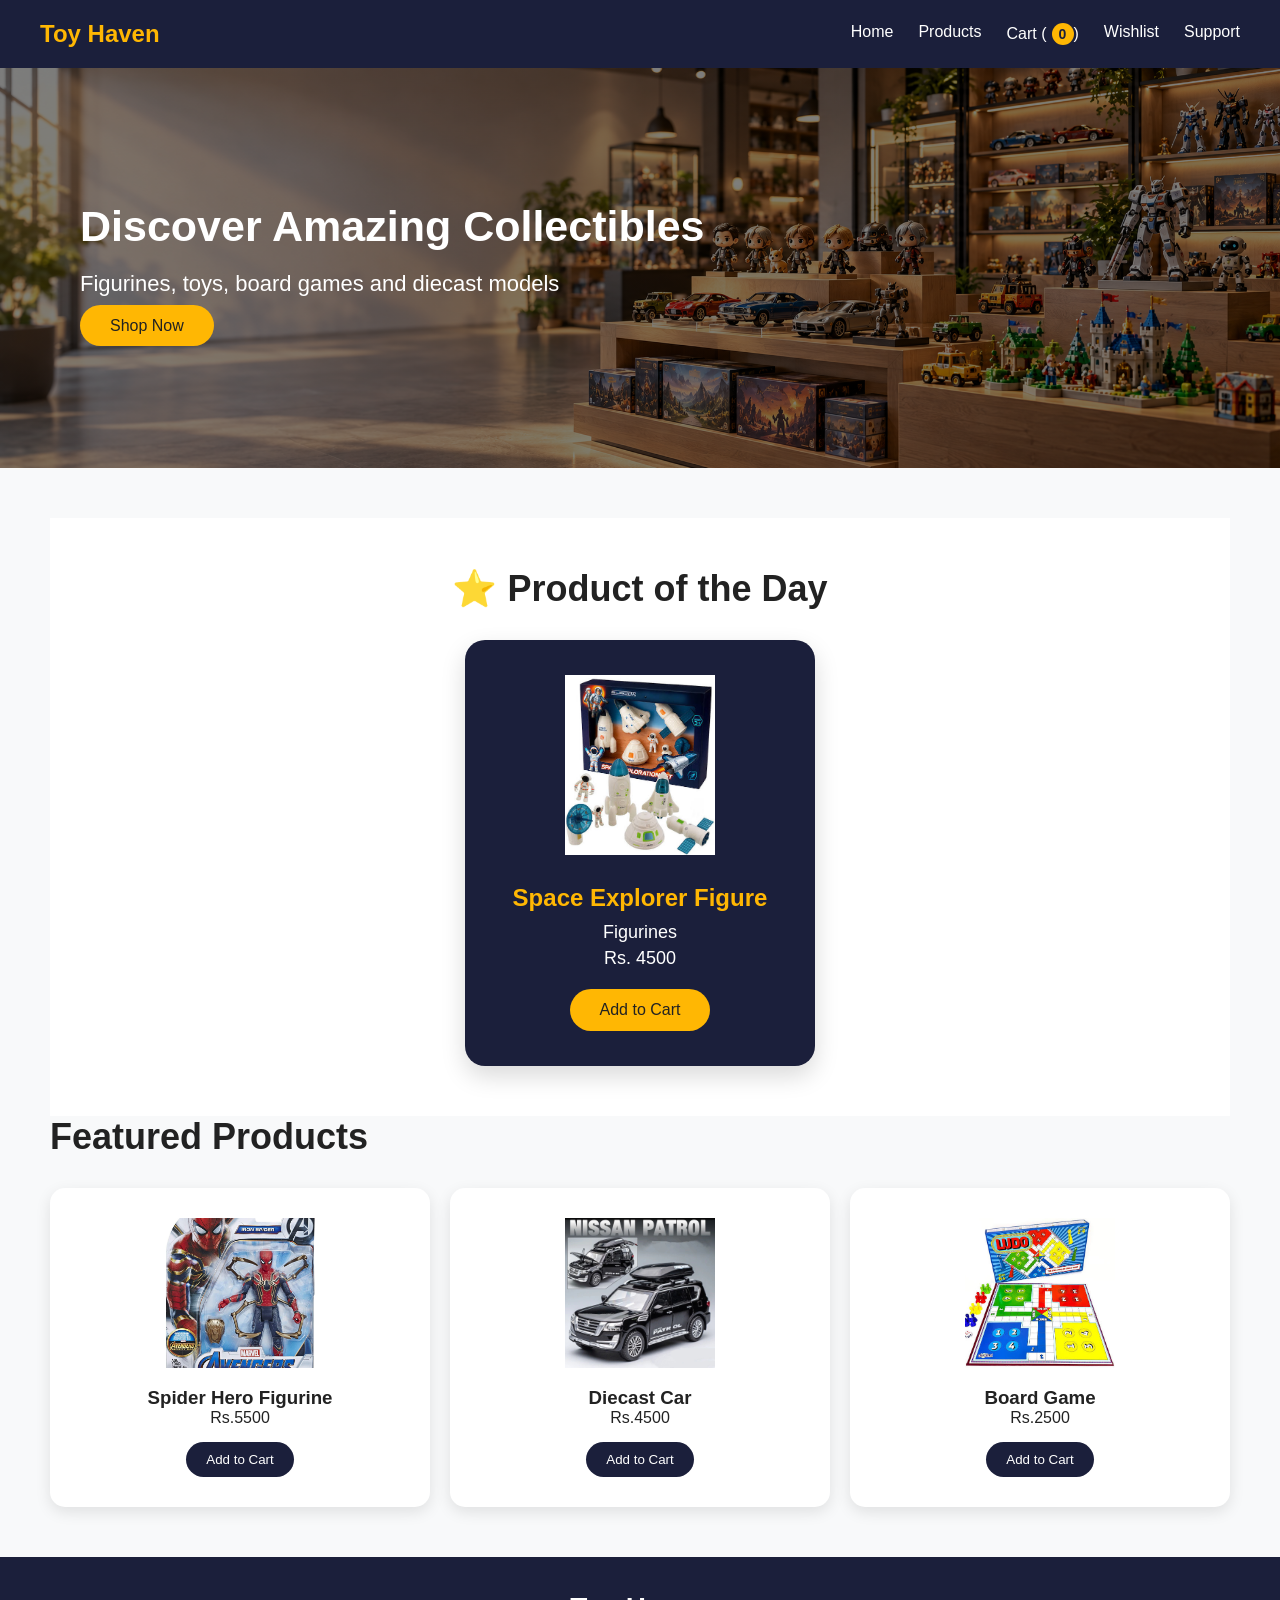
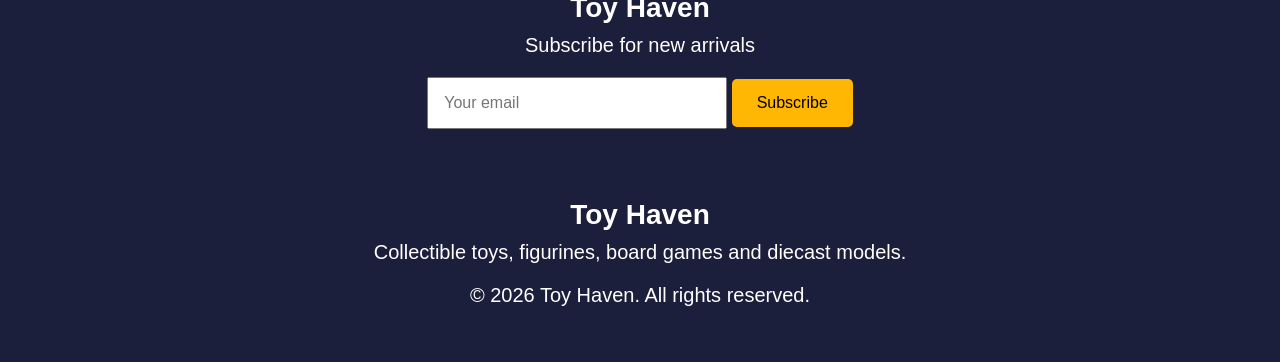
==== index.html @ 3503ad63 "Add files via upload" ====
<!DOCTYPE html>
<html lang="en">

<head>

<meta charset="UTF-8">

<meta name="viewport" content="width=device-width, initial-scale=1.0">

<title>Toy Haven | Collectible Store</title>
<link rel="icon" type="image/png" href="images/favicon.png">
<link rel="stylesheet" href="css/style.css">
<link rel="manifest" href="manifest.json">

</head>


<body>



<header>

<nav class="navbar">


<h1 class="logo">
Toy Haven
</h1>


<ul class="nav-links">

<li>
<a href="index.html">Home</a>
</li>

<li>
<a href="products.html">Products</a>
</li>

<li>
<a href="cart.html">
Cart (<span id="cart-count">0</span>)
</a>
</li>

<li>
<a href="wishlist.html">Wishlist</a>
</li>

<li>
<a href="feedback.html">Support</a>
</li>


</ul>


<button class="hamburger">
☰
</button>


</nav>

</header>



<section class="hero">


<div class="hero-content">


<h2>
Discover Amazing Collectibles
</h2>


<p>
Figurines, toys, board games and diecast models
</p>


<a href="products.html" class="btn">
Shop Now
</a>


</div>


</section>




<section class="featured">

<section class="daily-product">

<h2>⭐ Product of the Day</h2>

<div id="daily-product">

</div>

</section>

<h2>
Featured Products
</h2>


<div class="product-grid">


<div class="card">
<img src="images/products/spider.jpg">


<h3>
Spider Hero Figurine
</h3>


<p>
Rs.5500
</p>

<button onclick="addToCart(1)">
Add to Cart
</button>

</div>



<div class="card">
<img src="images/products/car.jpg">

<h3>
Diecast Car
</h3>

<p>
Rs.4500
</p>

<button onclick="addToCart(2)">
Add to Cart
</button>

</div>


<div class="card">
<img src="images/products/game.jpg">

<h3>
Board Game
</h3>

<p>
Rs.2500
</p>

<button onclick="addToCart(3)">
Add to Cart
</button>

</div>



</div>


</section>




<footer>


<h3>
Toy Haven
</h3>


<p>
Subscribe for new arrivals
</p>


<form id="newsletter">


<input 
type="email"
placeholder="Your email"
required>


<button>
Subscribe
</button>


</form>



</footer>


<script src="js/products.js"></script>
<script src="js/cart.js"></script>
<script src="js/main.js"></script>

<footer>

<h3>Toy Haven</h3>

<p>Collectible toys, figurines, board games and diecast models.</p>

<p>
© 2026 Toy Haven. All rights reserved.
</p>

</footer>

<script>

if("serviceWorker" in navigator){

navigator.serviceWorker.register("service-worker.js")
.then(function(){
console.log("Service Worker Registered");
});

}

</script>


</body>


</html>
---- css/style.css ----
*{
margin:0;
padding:0;
box-sizing:border-box;
}

body{
font-family:Arial,sans-serif;
background:#f8f9fa;
color:#222;
}


.navbar{
background:#1B1F3B;
color:white;
display:flex;
justify-content:space-between;
align-items:center;
padding:20px 40px;
position:relative;
}


.logo{
color:#FFB703;
}


.nav-links{
display:flex;
gap:25px;
list-style:none;
}


.nav-links a{
color:white;
text-decoration:none;
transition:0.3s;
}


.nav-links a:hover{
color:#FFB703;
}


.hamburger{
display:none;
background:none;
border:none;
color:white;
font-size:32px;
cursor:pointer;
}


.hero{
height:400px;
background:
linear-gradient(
rgba(0,0,0,.5),
rgba(0,0,0,.5)
),
url("../images/banner1.jpg");

background-size:cover;
background-position:center;
display:flex;
align-items:center;
padding-left:80px;
color:white;
}


.hero h2{
font-size:43px;
animation:fadeDown 1s ease;
}


.hero p{
margin:20px 0;
font-size:22px;
animation:fadeUp 1.2s ease;
}


.btn{
background:#FFB703;
padding:12px 30px;
border-radius:25px;
color:#222;
text-decoration:none;
transition:0.3s;
}


.btn:hover{
transform:translateY(-3px);
background:#e6a600;
}


.featured{
padding:50px;
}


.products-page{
padding:40px;
}


.product-grid{
display:grid;
grid-template-columns:repeat(auto-fit,minmax(220px,1fr));
gap:20px;
margin-top:30px;
}


.card{
background:white;
padding:30px;
border-radius:15px;
text-align:center;
box-shadow:0 5px 15px rgba(0,0,0,.1);
transition:0.3s;
}


.card:hover{
transform:translateY(-10px);
box-shadow:0 10px 25px rgba(0,0,0,.2);
}


.card img{
width:150px;
height:150px;
object-fit:cover;
margin-bottom:15px;
transition:0.3s;
}


.card:hover img{
transform:scale(1.05);
}


.card button{
margin-top:15px;
padding:10px 20px;
background:#1B1F3B;
color:white;
border:none;
border-radius:20px;
cursor:pointer;
transition:0.3s;
}


.card button:hover{
background:#FFB703;
color:#222;
transform:scale(1.05);
}


footer{
background:#1B1F3B;
color:white;
text-align:center;
padding:35px;
}


footer h3{
font-size:28px;
margin-bottom:10px;
}


footer p{
font-size:20px;
margin-bottom:20px;
}


footer input{
padding:15px;
width:300px;
font-size:16px;
}


footer button{
padding:15px 25px;
background:#FFB703;
border:none;
border-radius:5px;
font-size:16px;
cursor:pointer;
}


.cart-summary{
margin-top:30px;
padding:20px;
}


.cart-summary h3{
font-size:28px;
margin-bottom:20px;
}


.cart-actions{
display:flex;
gap:20px;
align-items:center;
}


.cart-actions button{
padding:12px 25px;
border:none;
border-radius:20px;
background:#1B1F3B;
color:white;
cursor:pointer;
}


.cart-actions .btn{
display:inline-block;
font-weight:bold;
}


.empty-cart{
background:white;
padding:40px;
border-radius:15px;
text-align:center;
box-shadow:0 5px 15px rgba(0,0,0,0.1);
}


.empty-cart h3{
font-size:28px;
margin-bottom:15px;
}


.empty-cart p{
margin-bottom:20px;
}


.success-box{
margin-top:25px;
padding:20px;
background:#e8f5e9;
border-radius:15px;
width:350px;
animation:slideIn 0.5s ease;
}


.success-box h3{
color:#2e7d32;
}


.btn:disabled{
background:#9e9e9e;
cursor:not-allowed;
opacity:0.8;
}


.featured form{
background:white;
padding:40px;
border-radius:20px;
max-width:600px;
box-shadow:0 8px 20px rgba(0,0,0,0.12);
}


.featured h2{
margin-bottom:25px;
font-size:36px;
}


.featured label{
font-size:18px;
font-weight:bold;
}


.featured input,
.featured textarea,
.featured select{

width:100%;
max-width:450px;
padding:12px;

border:1px solid #ccc;
border-radius:8px;

font-size:16px;
margin-top:8px;

}


.featured textarea{

height:100px;
resize:none;

}


#checkout-total{

margin-top:25px;
margin-bottom:20px;
font-size:26px;

}


#feedback-form input,
#feedback-form textarea{

width:350px;
padding:12px;

}


#feedback-form textarea{

height:120px;

}


.faq button{

display:block;
margin-top:15px;
padding:12px;

background:#1B1F3B;
color:white;

border:none;
border-radius:10px;

cursor:pointer;

}


.faq p{

display:none;
padding:10px;

}


.toast{

position:fixed;
bottom:30px;
right:30px;

background:#1B1F3B;
color:white;

padding:15px 25px;

border-radius:30px;

font-size:16px;

box-shadow:0 5px 15px rgba(0,0,0,0.2);

animation:toastShow 0.4s ease;

z-index:9999;

}


#cart-count{

display:inline-flex;

justify-content:center;

align-items:center;

background:#FFB703;

color:#1B1F3B;

font-size:14px;

font-weight:bold;

width:22px;

height:22px;

border-radius:50%;

margin-left:5px;

}


@keyframes fadeDown{

from{
opacity:0;
transform:translateY(-30px);
}

to{
opacity:1;
transform:translateY(0);
}

}


@keyframes fadeUp{

from{
opacity:0;
transform:translateY(30px);
}

to{
opacity:1;
transform:translateY(0);
}

}


@keyframes slideIn{

from{
opacity:0;
transform:translateY(20px);
}

to{
opacity:1;
transform:translateY(0);
}

}


@keyframes toastShow{

from{
opacity:0;
transform:translateY(30px);
}

to{
opacity:1;
transform:translateY(0);
}

}

@media(max-width:768px){

    .navbar{

        padding:20px 30px;
        position:relative;

    }


    .logo{

        font-size:32px;

    }


    .hamburger{

        display:block;
        background:none;
        border:none;
        color:white;
        font-size:32px;
        cursor:pointer;

    }


    .nav-links{

        position:absolute;

        top:100%;

        left:0;

        width:100%;

        background:#1B1F3B;

        display:none;

        flex-direction:column;

        align-items:center;

        gap:25px;

        padding:30px 0;

        z-index:9999;

        animation:menuDrop 0.3s ease;

    }


    .nav-links.active{

        display:flex;

    }


    .nav-links li{

        list-style:none;

    }


    .nav-links a{

        font-size:20px;

        color:white;

    }


    .hero{

        height:350px;

        padding-left:30px;

    }


    .hero h2{

        font-size:30px;

    }


    .hero p{

        font-size:18px;

    }


    .product-grid{

        grid-template-columns:1fr;

    }


   .featured form{

    width:100%;

    max-width:100%;

    padding:25px;

}


.featured input,
.featured textarea,
.featured select{

    width:100%;

    max-width:100%;

}


#checkout-total{

    font-size:28px;

    word-break:normal;

}


.success-box{

    width:100%;

}

.featured{

    padding:20px;

}

}

@keyframes menuDrop{

from{

opacity:0;
transform:translateY(-10px);

}

to{

opacity:1;
transform:translateY(0);

}

}
.daily-product{

padding:50px;
background:#ffffff;
text-align:center;

}


.daily-product h2{

font-size:36px;
margin-bottom:30px;

}

#daily-product{
width:350px;
background:#1B1F3B;
padding:35px;
border-radius:20px;
text-align:center;
margin:auto;
box-shadow:0 10px 25px rgba(0,0,0,0.15);
}


#daily-product img{
width:180px;
height:180px;
object-fit:contain;
border-radius:10px;
margin-bottom:15px;
}


#daily-product h3{
color:#FFB703;
font-size:24px;
margin:10px 0;
}


#daily-product p{
color:white;
font-size:18px;
margin:5px;
}


#daily-product button{
margin-top:15px;
padding:12px 30px;
background:#FFB703;
color:#222;
border:none;
border-radius:25px;
cursor:pointer;
font-size:16px;
}


#daily-product button:hover{
transform:scale(1.05);
}

#daily-product{
animation:fadeUp 0.8s ease;
}

.faq{
margin-bottom:60px;
}
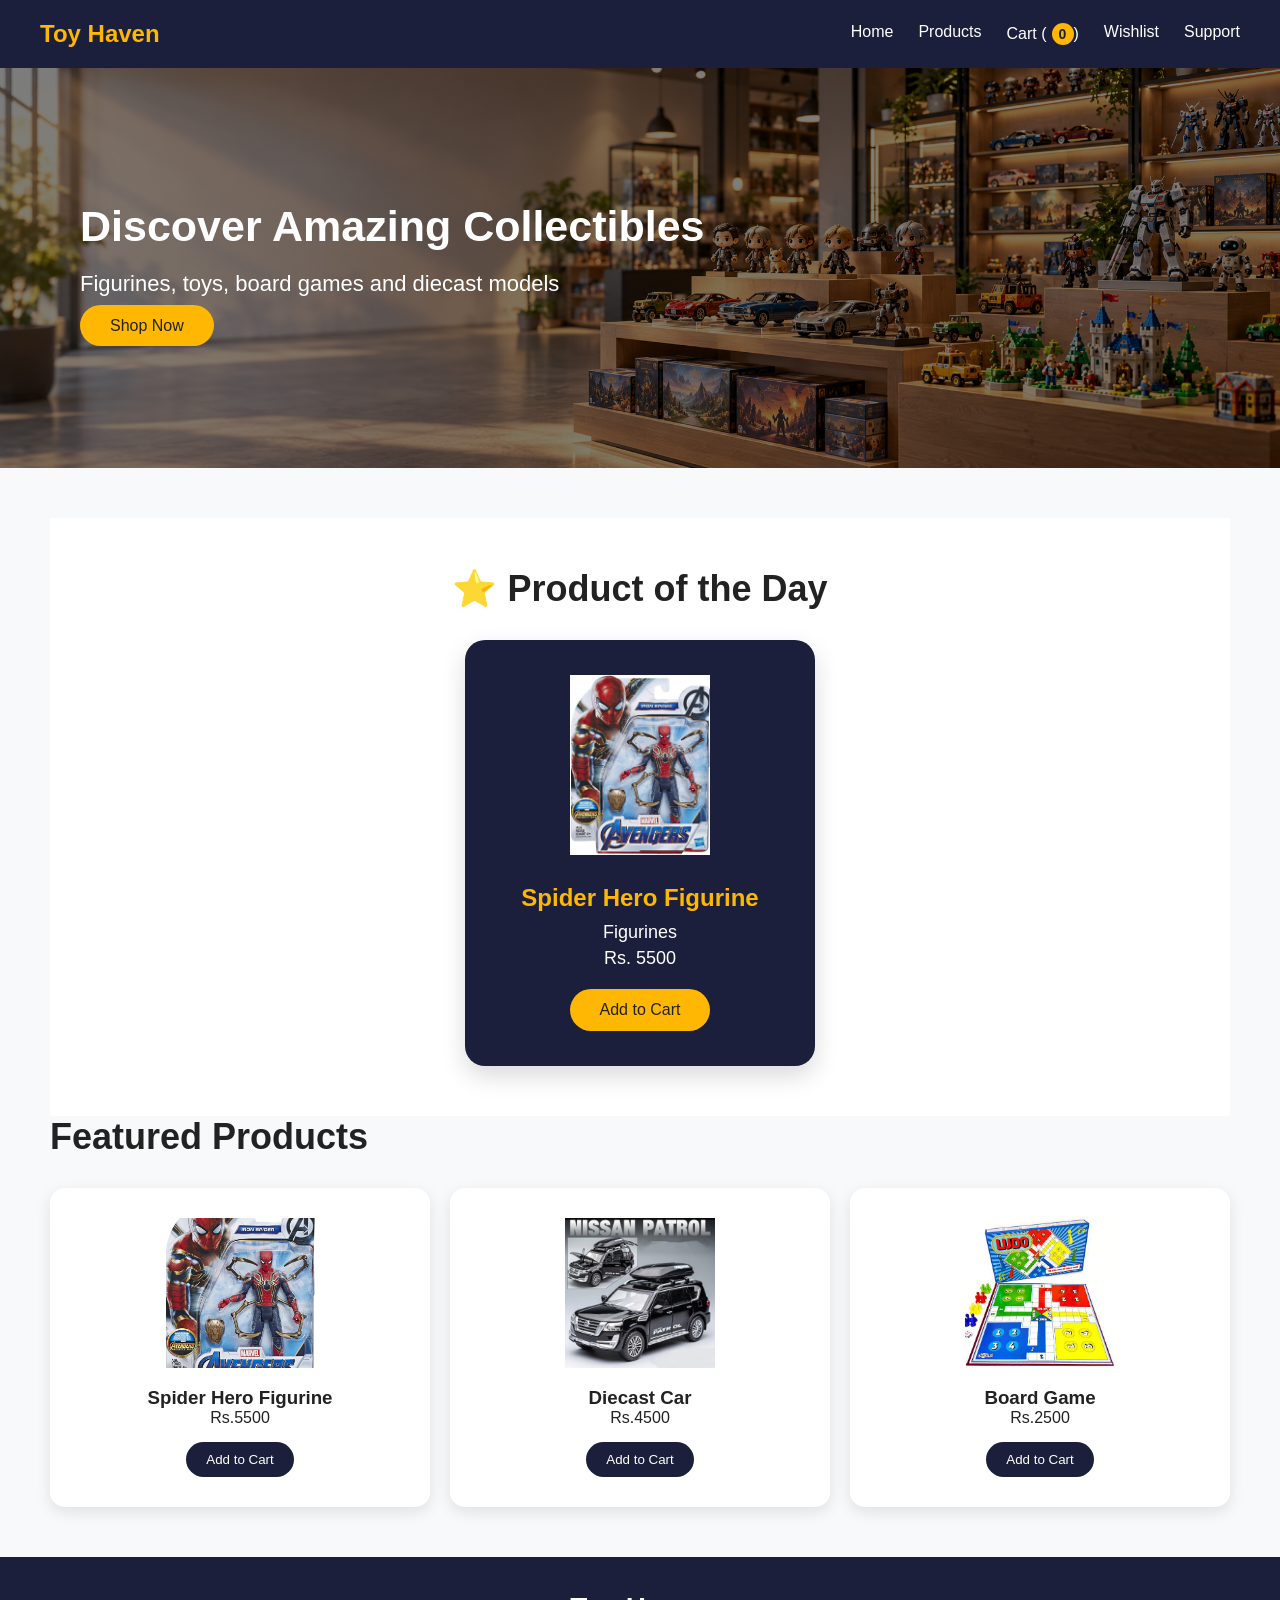
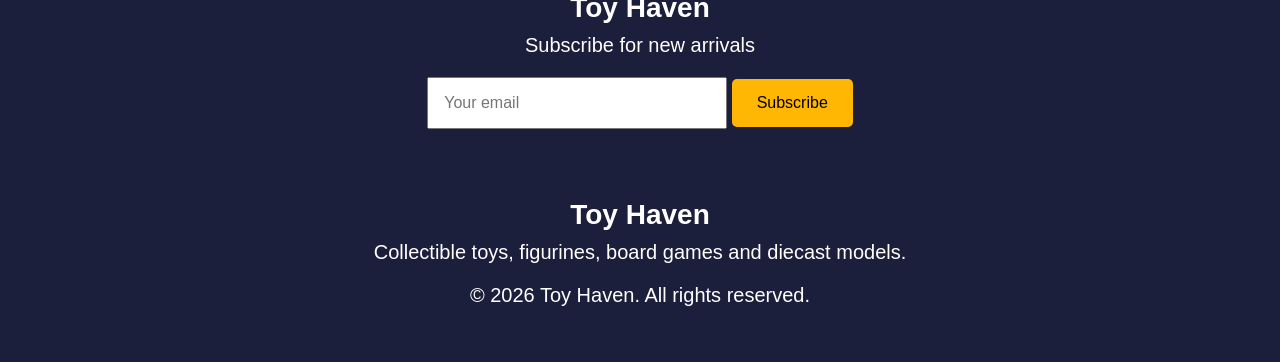
==== commit 35665a94: "Update index.html" ====
--- a/index.html
+++ b/index.html
@@ -118,7 +118,7 @@
 
 
 <div class="card">
-<img src="images/products/spider.jpg">
+<img src="images/products/spider.jpg" alt="Spider Hero Figurine">
 
 
 <h3>
@@ -139,7 +139,9 @@
 
 
 <div class="card">
-<img src="images/products/car.jpg">
+<img src="images/products/car.jpg" alt="Racing Diecast Car">
+
+
 
 <h3>
 Diecast Car
@@ -157,7 +159,7 @@
 
 
 <div class="card">
-<img src="images/products/game.jpg">
+<img src="images/products/game.jpg" alt="Fantasy Board Game">
 
 <h3>
 Board Game
@@ -250,4 +252,4 @@
 </body>
 
 
-</html>+</html>
